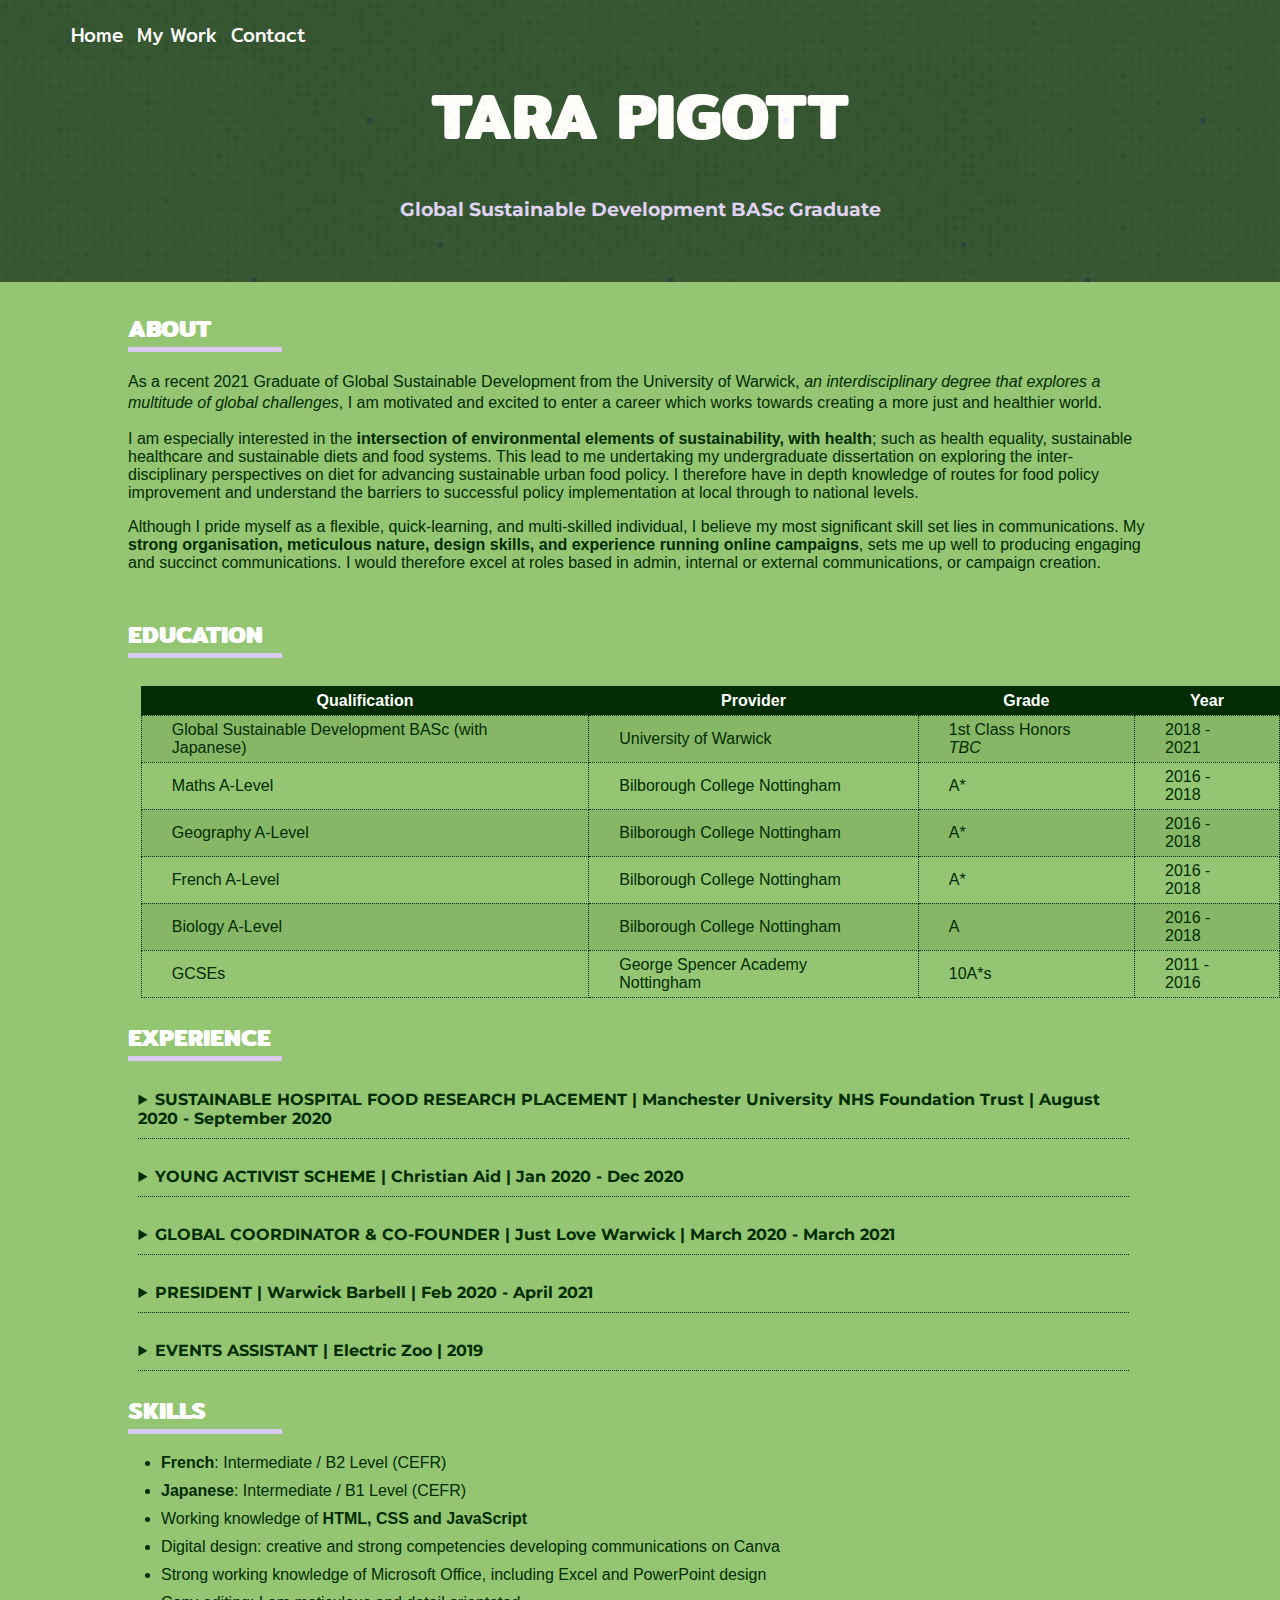
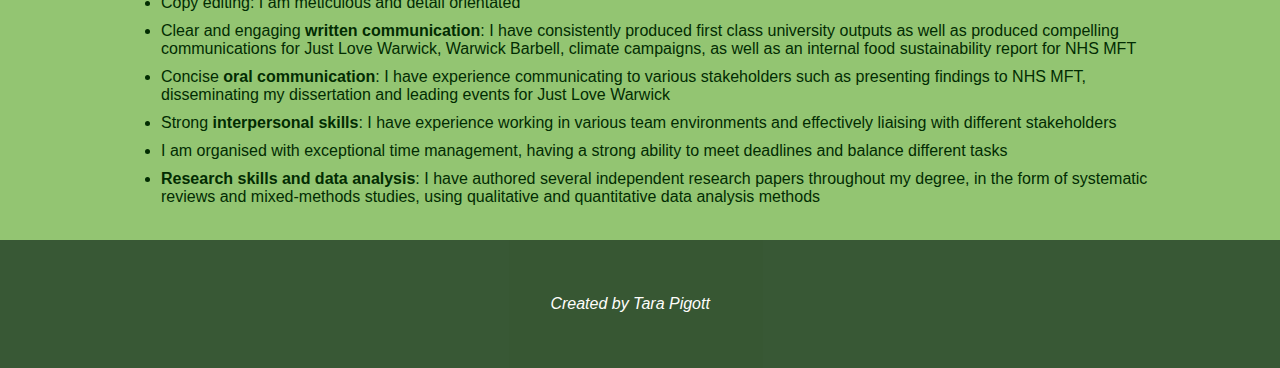
==== index.html @ 2b6a5b51 "updated skills" ====
<html>

<head>
    <title>Tara Pigott</title>
    <link rel="stylesheet" href="CV.css">
    <script src="CV.js"></script>
    <link rel="preconnect" href="https://fonts.googleapis.com">
<link rel="preconnect" href="https://fonts.gstatic.com" crossorigin>
<link href="https://fonts.googleapis.com/css2?family=Mitr:wght@300&display=swap" rel="stylesheet">
<link rel="preconnect" href="https://fonts.googleapis.com">
<link rel="preconnect" href="https://fonts.gstatic.com" crossorigin>
<link href="https://fonts.googleapis.com/css2?family=Montserrat&display=swap" rel="stylesheet">
</head>
<ul class="navbar">
    <li class="navbaroption"><a href="index.html">Home</a></li>
    <li class="navbaroption"><a href="CV page 2.html">My Work</a></li>
    <li class="navbaroption"><a href="CV page 3.html">Contact</a></li>
</ul>
<body>
        <div class="container">
    <div class="centered">
        <h1>TARA PIGOTT</h1>
        <h3>Global Sustainable Development BASc Graduate</h3>
    </div></div>
    <div class="container2">
    <h2>ABOUT</h2>
    <p style="line-height: 1.3;" >As a recent 2021 Graduate of Global Sustainable Development from the University of Warwick, <i>an interdisciplinary degree that explores a multitude of global challenges</i>, I am motivated and excited to enter a career which works towards creating a more just and healthier world.  
        <p>I am especially interested in the <b>intersection of environmental elements of sustainability, with health</b>; such as health equality, sustainable healthcare and sustainable diets and food systems. This lead to me undertaking my undergraduate dissertation on exploring the inter-disciplinary perspectives on diet for advancing sustainable urban food policy. I therefore have in depth knowledge of routes for food policy improvement and understand the barriers to successful policy implementation at local through to national levels. 
        </p><p>Although I pride myself as a flexible, quick-learning, and multi-skilled individual, I believe my most significant skill set lies in communications. My <b>strong organisation, meticulous nature, design skills, and experience running online campaigns</b>, sets me up well to producing engaging and succinct communications. I would therefore excel at roles based in admin, internal or external communications, or campaign creation.
        </p>
        <div class="container2"><h2>EDUCATION</h2></div>
    <table>
        <tr>
                <th>Qualification</th>
                <th>Provider</th>
                <th>Grade</th>
                <th>Year</th>
        </tr>
        <tr>
            <td>Global Sustainable Development BASc (with Japanese)</td>
            <td>University of Warwick</td>
            <td>1st Class Honors <i>TBC</i></td>
            <td>2018 - 2021</td>

        </tr>
        <tr>
            <td>Maths A-Level</td>
            <td>Bilborough College Nottingham</td>
            <td>A*</td>
            <td>2016 - 2018</td>
        </tr>
        <tr>
            <td>Geography A-Level</td>
            <td>Bilborough College Nottingham</td>
            <td>A*</td>
            <td>2016 - 2018</td>
        </tr>
        <tr>
            <td>French A-Level</td>
            <td>Bilborough College Nottingham</td>
            <td>A*</td>
            <td>2016 - 2018</td>
        </tr>
        <tr>
            <td>Biology A-Level</td>
            <td>Bilborough College Nottingham</td>
            <td>A</td>
            <td>2016 - 2018</td>
        </tr>
        <tr>
            <td>GCSEs</td>
            <td>George Spencer Academy Nottingham</td>
            <td>10A*s</td>
            <td>2011 - 2016</td>
        </tr>
    </table>
   <h2>EXPERIENCE</h2>
    <section class="dropdownarea">
        <details class="dropdownlist"close>
            <summary class="dropdowntitle"> SUSTAINABLE HOSPITAL FOOD RESEARCH PLACEMENT | Manchester University NHS Foundation
                Trust | August 2020 - September 2020</summary>
            <ul>
                <li>This placement involved undertaking research on how the Trust can improve the sustainability of their food
                    provision and reduce food wastage</li>
                <li> I created a report with key recommendations for improvement of the Trust's
                    practices; summarising current knowledge, current and best practice in the area, and fed this back to the sustainability team
                </li>
                <li>I learned of environmental legislation at national, local and NHS levels</li>
                <li>I introduced the Trust to <i>food sovereignty</i> and how they could implement this in a hospital setting</li>
            </ul>
        </details>
        &nbsp;
    </section>
    <section class="dropdownarea">
        <details class="dropdownlist"close>
            <summary class="dropdowntitle"> YOUNG ACTIVIST SCHEME | Christian Aid | Jan 2020 - Dec 2020</summary>
            <ul>
                <li>As part of a year long development programme with seminars and training, this scheme developed my campaigning skills</li>
                <li>I worked alongside other activists to run a successful climate campaign
                    demanding the UK Government to end funding fossil fuel extraction overseas</li></li>
                <li>As part of this campaign, I led on formulating an online petition concisely communicating and summarising to
                    the public why they should support our campaign</li>
                    <li>I also was responsible for sending e-mails to our signatories on the progress of the campaign and what they could do to support us further</li>
                    <li> This campaign involved working to a tight and changing schedule in a fast-pace environment twinned to internal government talks</li>
                <li>I experienced working in both smaller and larger teams, undertaking different methods of team-work, such as consensus decision-making
                </li>
            </ul>
        </details>
    </section>
&nbsp;
    <section class="dropdownarea">
        <details class="dropdownlist"close>
            <summary class="dropdowntitle"> GLOBAL COORDINATOR & CO-FOUNDER | Just Love Warwick | March 2020 - March 2021
            </summary>
            <ul>
                <li>Noticing the need for a group on campus with an intersection between justice issues and faith, I launched Just Love Warwick</li>
                <li>
                    Through the role as Global Coordinator, I organised events to awaken students to global justice issues centred
                    around climate change
                </li>
                <li>
                    I liaised with external speakers coming to speak at these events
                </li>
                <li>
                    I performed many admin roles such as minute taking and agenda creation for our internal meetings
                </li>
                <li>
                    I led on publicity for the second half of the year, creating Facebook events, event banners and Instagram posts, including a social media campaign
                </li>
            </ul>
        </details>
    </section>
    &nbsp;
    <section class="dropdownarea">
        <details class="dropdownlist" close>
            <summary class="dropdowntitle">PRESIDENT | Warwick Barbell | Feb 2020 - April 2021</summary>
            <ul>
                <li>
                    I led a team of 9 executive members; coordinating and following up with their
                    individual projects
                </li>
                <li>
                    I communicated regularly and clearly with executive members, club
                    members and staff at Warwick Sport
                </li>
                <li>I facilitated the club gaining a 18% increase in 1st term members from 2019/2020 to 2020/2021 and a 50% increase in female members</li>
                <li>
                    I organised and facilitated events and projects within the executive team
                </li>
                <li>I worked on publicity, creating Instagram posts, Facebook events and event banners</li>
            </ul>
        </details>
    </section>
    &nbsp;
    <section class="dropdownarea">
        <details class="dropdownlist" close>
            <summary class="dropdowntitle">EVENTS ASSISTANT | Electric Zoo | 2019</summary>
            <ul>
                <li>
                    I worked at transport and energy events communicating to people and businesses why they should switch to electric fleets
                </li>
                <li>
                    I delivered quick pitches to potential customers about Electric Zoo and the benefits
                    of switching to electric vehicles
                </li>
            
            </ul>
        </details>
    </section>
    <h2>SKILLS</h2>
    <ul class="centeredlist">
        <li><b>French</b>: Intermediate / B2 Level (CEFR) </li>
        <li><b>Japanese</b>: Intermediate / B1 Level (CEFR)</li>
        <li>Working knowledge of <b>HTML, CSS and JavaScript</b></li>
        <li>Digital design: creative and strong competencies developing communications on Canva </li>
        <li>Strong working knowledge of Microsoft Office, including Excel and PowerPoint design</li>
        <li>Copy editing: I am meticulous and detail orientated</li>
        <li>Clear and engaging <b>written communication</b>: I have consistently produced first class university outputs as well as produced compelling communications for Just Love Warwick, Warwick
            Barbell, climate campaigns, as well as an internal food sustainability report for NHS MFT
        </li>
        <li>Concise <b>oral communication</b>: I have
            experience communicating to
            various stakeholders such as
            presenting findings to NHS MFT,
            disseminating my dissertation and
            leading events for Just Love
            Warwick</li>
        <li>Strong <b>interpersonal skills</b>: I have experience working in various
            team environments and
            effectively liaising with different
            stakeholders</li>
        <li>I am organised with exceptional time
            management, having a strong ability to
            meet deadlines and balance
            different tasks
        </li>
        <li><b>Research skills and data analysis</b>: I have authored
            several independent research
            papers throughout my degree, in
            the form of systematic reviews
            and mixed-methods studies,
            using qualitative and quantitative
            data analysis methods
        </li>
    </ul>
</div>
    <div class="footer">
        <p><i>Created by Tara Pigott</i></p>
    </div>
</body>

</html>
---- CV.css ----
body {
background-color: #fffbef;
background-image: url("data:image/svg+xml,%3Csvg xmlns='http://www.w3.org/2000/svg' viewBox='0 0 2000 1500'%3E%3Cdefs%3E%3Crect stroke='%23fffbef' stroke-width='0.41' width='1' height='1' id='s'/%3E%3Cpattern id='a' width='3' height='3' patternUnits='userSpaceOnUse' patternTransform='scale(13.85) translate(-927.8 -695.85)'%3E%3Cuse fill='%23faf6ea' href='%23s' y='2'/%3E%3Cuse fill='%23faf6ea' href='%23s' x='1' y='2'/%3E%3Cuse fill='%23f5f1e5' href='%23s' x='2' y='2'/%3E%3Cuse fill='%23f5f1e5' href='%23s'/%3E%3Cuse fill='%23f0ece1' href='%23s' x='2'/%3E%3Cuse fill='%23f0ece1' href='%23s' x='1' y='1'/%3E%3C/pattern%3E%3Cpattern id='b' width='7' height='11' patternUnits='userSpaceOnUse' patternTransform='scale(13.85) translate(-927.8 -695.85)'%3E%3Cg fill='%23ebe7dc'%3E%3Cuse href='%23s'/%3E%3Cuse href='%23s' y='5' /%3E%3Cuse href='%23s' x='1' y='10'/%3E%3Cuse href='%23s' x='2' y='1'/%3E%3Cuse href='%23s' x='2' y='4'/%3E%3Cuse href='%23s' x='3' y='8'/%3E%3Cuse href='%23s' x='4' y='3'/%3E%3Cuse href='%23s' x='4' y='7'/%3E%3Cuse href='%23s' x='5' y='2'/%3E%3Cuse href='%23s' x='5' y='6'/%3E%3Cuse href='%23s' x='6' y='9'/%3E%3C/g%3E%3C/pattern%3E%3Cpattern id='h' width='5' height='13' patternUnits='userSpaceOnUse' patternTransform='scale(13.85) translate(-927.8 -695.85)'%3E%3Cg fill='%23ebe7dc'%3E%3Cuse href='%23s' y='5'/%3E%3Cuse href='%23s' y='8'/%3E%3Cuse href='%23s' x='1' y='1'/%3E%3Cuse href='%23s' x='1' y='9'/%3E%3Cuse href='%23s' x='1' y='12'/%3E%3Cuse href='%23s' x='2'/%3E%3Cuse href='%23s' x='2' y='4'/%3E%3Cuse href='%23s' x='3' y='2'/%3E%3Cuse href='%23s' x='3' y='6'/%3E%3Cuse href='%23s' x='3' y='11'/%3E%3Cuse href='%23s' x='4' y='3'/%3E%3Cuse href='%23s' x='4' y='7'/%3E%3Cuse href='%23s' x='4' y='10'/%3E%3C/g%3E%3C/pattern%3E%3Cpattern id='c' width='17' height='13' patternUnits='userSpaceOnUse' patternTransform='scale(13.85) translate(-927.8 -695.85)'%3E%3Cg fill='%23e5e2d7'%3E%3Cuse href='%23s' y='11'/%3E%3Cuse href='%23s' x='2' y='9'/%3E%3Cuse href='%23s' x='5' y='12'/%3E%3Cuse href='%23s' x='9' y='4'/%3E%3Cuse href='%23s' x='12' y='1'/%3E%3Cuse href='%23s' x='16' y='6'/%3E%3C/g%3E%3C/pattern%3E%3Cpattern id='d' width='19' height='17' patternUnits='userSpaceOnUse' patternTransform='scale(13.85) translate(-927.8 -695.85)'%3E%3Cg fill='%23fffbef'%3E%3Cuse href='%23s' y='9'/%3E%3Cuse href='%23s' x='16' y='5'/%3E%3Cuse href='%23s' x='14' y='2'/%3E%3Cuse href='%23s' x='11' y='11'/%3E%3Cuse href='%23s' x='6' y='14'/%3E%3C/g%3E%3Cg fill='%23e0ddd2'%3E%3Cuse href='%23s' x='3' y='13'/%3E%3Cuse href='%23s' x='9' y='7'/%3E%3Cuse href='%23s' x='13' y='10'/%3E%3Cuse href='%23s' x='15' y='4'/%3E%3Cuse href='%23s' x='18' y='1'/%3E%3C/g%3E%3C/pattern%3E%3Cpattern id='e' width='47' height='53' patternUnits='userSpaceOnUse' patternTransform='scale(13.85) translate(-927.8 -695.85)'%3E%3Cg fill='%23b2afff'%3E%3Cuse href='%23s' x='2' y='5'/%3E%3Cuse href='%23s' x='16' y='38'/%3E%3Cuse href='%23s' x='46' y='42'/%3E%3Cuse href='%23s' x='29' y='20'/%3E%3C/g%3E%3C/pattern%3E%3Cpattern id='f' width='59' height='71' patternUnits='userSpaceOnUse' patternTransform='scale(13.85) translate(-927.8 -695.85)'%3E%3Cg fill='%23b2afff'%3E%3Cuse href='%23s' x='33' y='13'/%3E%3Cuse href='%23s' x='27' y='54'/%3E%3Cuse href='%23s' x='55' y='55'/%3E%3C/g%3E%3C/pattern%3E%3Cpattern id='g' width='139' height='97' patternUnits='userSpaceOnUse' patternTransform='scale(13.85) translate(-927.8 -695.85)'%3E%3Cg fill='%23b2afff'%3E%3Cuse href='%23s' x='11' y='8'/%3E%3Cuse href='%23s' x='51' y='13'/%3E%3Cuse href='%23s' x='17' y='73'/%3E%3Cuse href='%23s' x='99' y='57'/%3E%3C/g%3E%3C/pattern%3E%3C/defs%3E%3Crect fill='url(%23a)' width='100%25' height='100%25'/%3E%3Crect fill='url(%23b)' width='100%25' height='100%25'/%3E%3Crect fill='url(%23h)' width='100%25' height='100%25'/%3E%3Crect fill='url(%23c)' width='100%25' height='100%25'/%3E%3Crect fill='url(%23d)' width='100%25' height='100%25'/%3E%3Crect fill='url(%23e)' width='100%25' height='100%25'/%3E%3Crect fill='url(%23f)' width='100%25' height='100%25'/%3E%3Crect fill='url(%23g)' width='100%25' height='100%25'/%3E%3C/svg%3E");
background-attachment: fixed;
background-size: cover;}
.container {
    background-color: rgb(2, 44, 2);
    opacity: 0.79;
    padding-top: 0.3em;
    padding-bottom: 0.3em;
}
.container2 {
    background-color:#93C572;
    padding-top:0.2cm;
    padding-bottom: 0.2cm;
}
h1 {
font-family: 'Mitr', sans-serif;
font-size: 4em;
color: white;
margin-top: 0;
margin-bottom: 0.5em;
}
h2 {
    font-family:'Mitr', sans-serif;
    margin-left: 10%;
    margin-right: 78%;
    color: white;
    border-bottom: 5px solid rgb(217, 201, 243);
    
    
}
h3 {
    font-family: 'Montserrat', sans-serif;
    color: rgb(217, 201, 243);
    margin-bottom: 3em;
}
p {
    font-family: Arial, Helvetica, sans-serif;
    margin-left: 10%;
    margin-right: 10%;
    color: rgb(2, 44, 2);

}
table {
    margin-left: 11%;
    font-family: Arial, Helvetica, sans-serif;
}
table, th, td {
    border: 1px solid rgb(2, 44, 2);
    border-collapse: collapse;
    padding-top: 5px;
    padding-bottom: 5px;
   padding-left: 30px;
   padding-right:30px;
    border-style: dotted;
    color: rgb(2, 44, 2);
    
}
th {
    color:white;
    background-color: rgb(2, 44, 2);

}
td{ 
    background-color: #93c572be;
}
tr:nth-child(even){
background-color:#4f7c31be;
}
ul {
    font-family: Arial, Helvetica, sans-serif;
    padding-left: 70px;
    margin-right: 10%;
    color: rgb(2, 44, 2);
}
li {
    padding-bottom: 10px;
}
.dropdownarea {
margin-left: 9%;
}
.dropdowntitle {
    margin-left: 2%;
    margin-right: 13%;
    font-family: Arial, Helvetica, sans-serif;
    font-weight: bolder;
    padding-bottom: 10px;
    padding-top: 10px;
   font-family:'Montserrat', sans-serif;
   border-bottom: 1px solid rgb(2, 44, 2);
   border-bottom-style: dotted;
   background-color: #93c572be;
   color: rgb(2, 44, 2);
}


.centered {
    text-align: center;
}
.centeredlist {
    margin-left: 10%;
    margin-right: 10%;
    padding-inline-start: 33px;
}
.navbar {
    background-color:rgb(2, 44, 2);
    font-family: 'Mitr', sans-serif;
    font-size: 1.2em;
    color:white;
    list-style-type: none;
    padding-top: 20px;
    padding-bottom: 40px;
    margin: 0;
    opacity: 0.79;
    padding-left: 5%;

}
.navbaroption {
    float:left;
}

li a {
    color: white;
    float:left;
    padding-left: 7px;
    padding-right: 7px;
    text-decoration: none;
}

li a:hover {
    color:rgb(217, 201, 243);
    font-weight: bolder;
}

body {
    margin:0;
}
.footer {
    background-color:rgb(2, 44, 2);
    position: relative;
    height: 8em;
    opacity:0.79;
    color: rgb(217, 201, 243);
}

.footer p {
    margin:0;
    position:absolute;
    top: 50%;  
    left: 43%;         
   transform: translate(0, -50%);
   color: white;
}

tr:hover {
background-color: rgb(217, 201, 243);

}
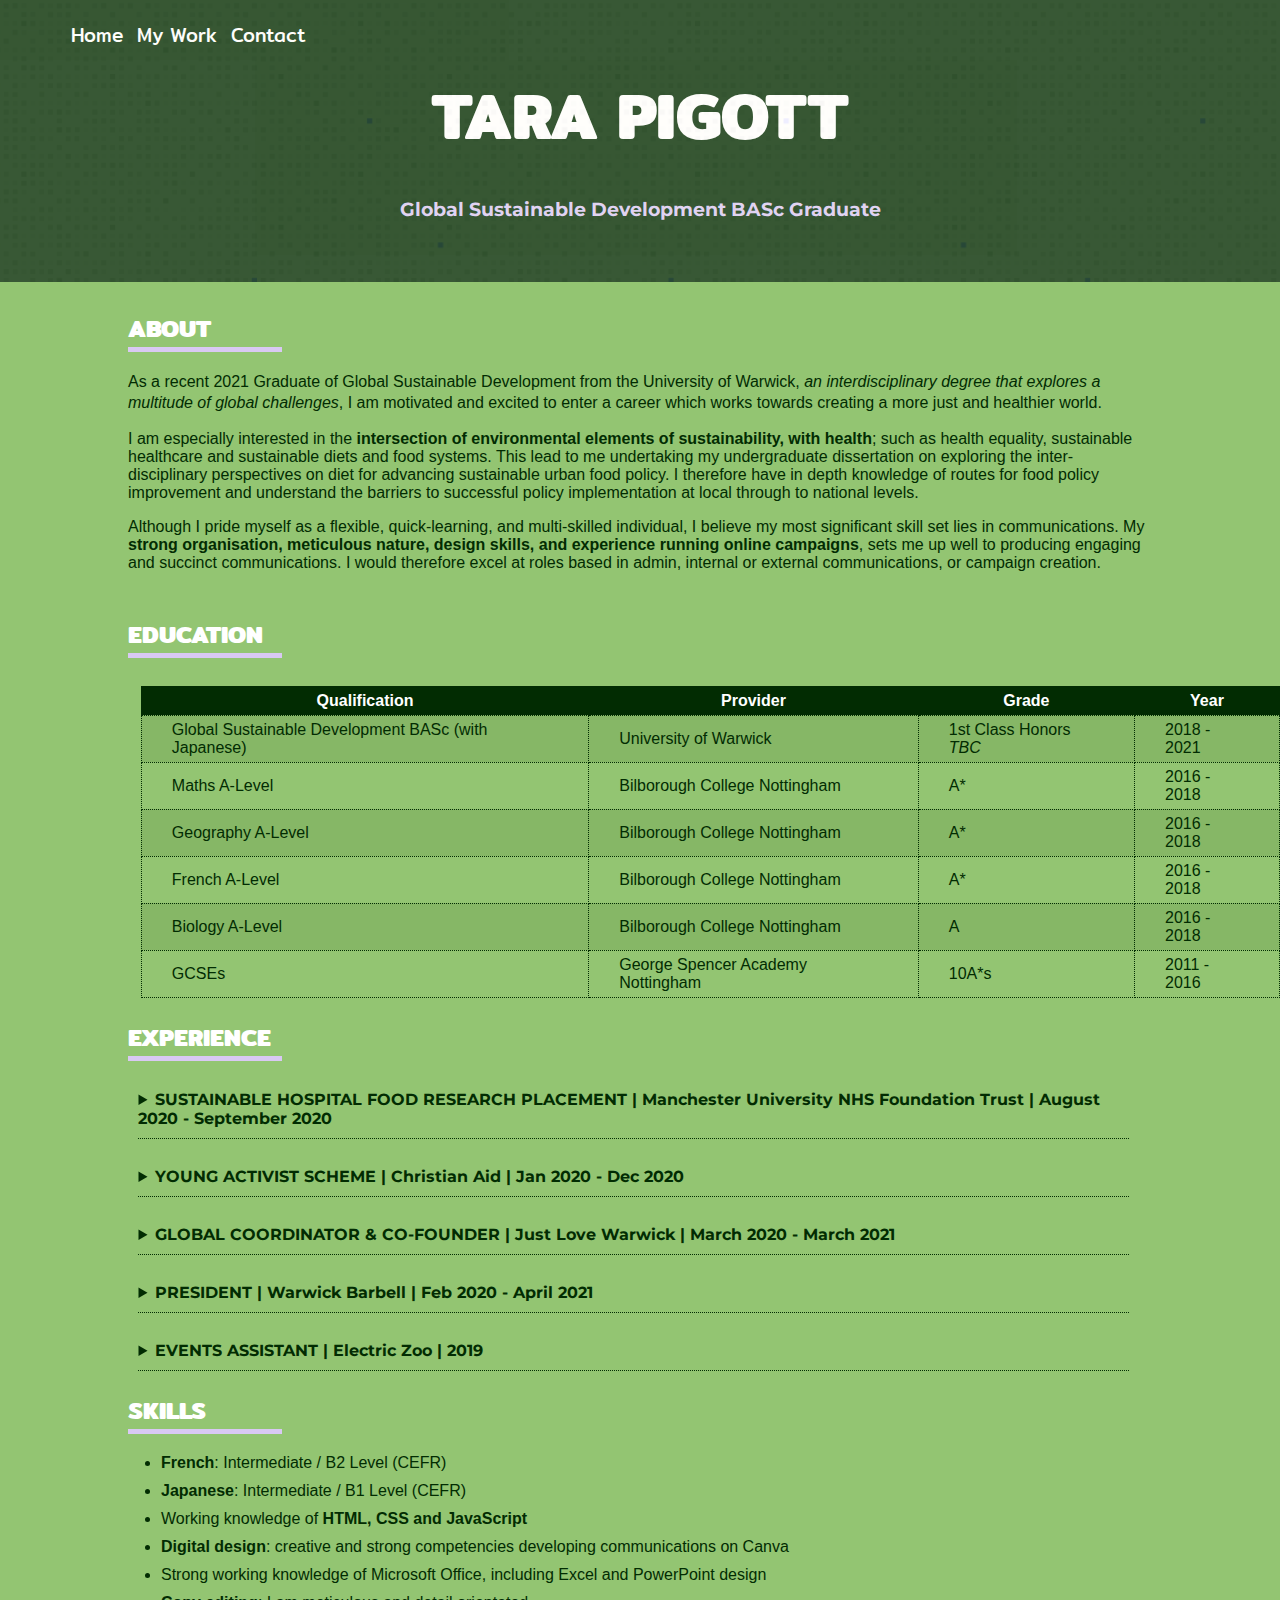
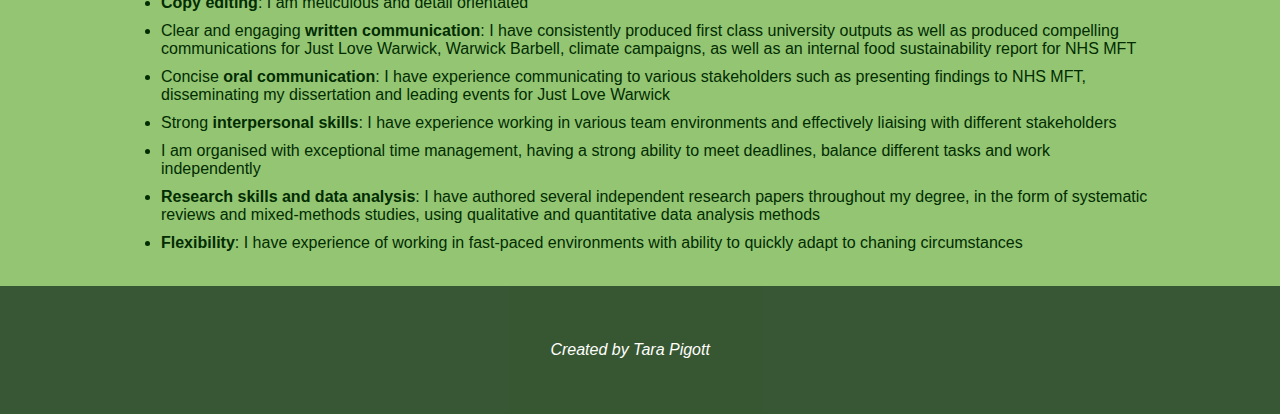
==== commit c42f73d6: "changes to skill section" ====
--- a/index.html
+++ b/index.html
@@ -172,9 +172,9 @@
         <li><b>French</b>: Intermediate / B2 Level (CEFR) </li>
         <li><b>Japanese</b>: Intermediate / B1 Level (CEFR)</li>
         <li>Working knowledge of <b>HTML, CSS and JavaScript</b></li>
-        <li>Digital design: creative and strong competencies developing communications on Canva </li>
+        <li><b>Digital design</b>: creative and strong competencies developing communications on Canva </li>
         <li>Strong working knowledge of Microsoft Office, including Excel and PowerPoint design</li>
-        <li>Copy editing: I am meticulous and detail orientated</li>
+        <li><b>Copy editing</b>: I am meticulous and detail orientated</li>
         <li>Clear and engaging <b>written communication</b>: I have consistently produced first class university outputs as well as produced compelling communications for Just Love Warwick, Warwick
             Barbell, climate campaigns, as well as an internal food sustainability report for NHS MFT
         </li>
@@ -191,8 +191,8 @@
             stakeholders</li>
         <li>I am organised with exceptional time
             management, having a strong ability to
-            meet deadlines and balance
-            different tasks
+            meet deadlines, balance
+            different tasks and work independently
         </li>
         <li><b>Research skills and data analysis</b>: I have authored
             several independent research
@@ -202,6 +202,7 @@
             using qualitative and quantitative
             data analysis methods
         </li>
+        <li><b>Flexibility</b>: I have experience of working in fast-paced environments with ability to quickly adapt to chaning circumstances</li>
     </ul>
 </div>
     <div class="footer">
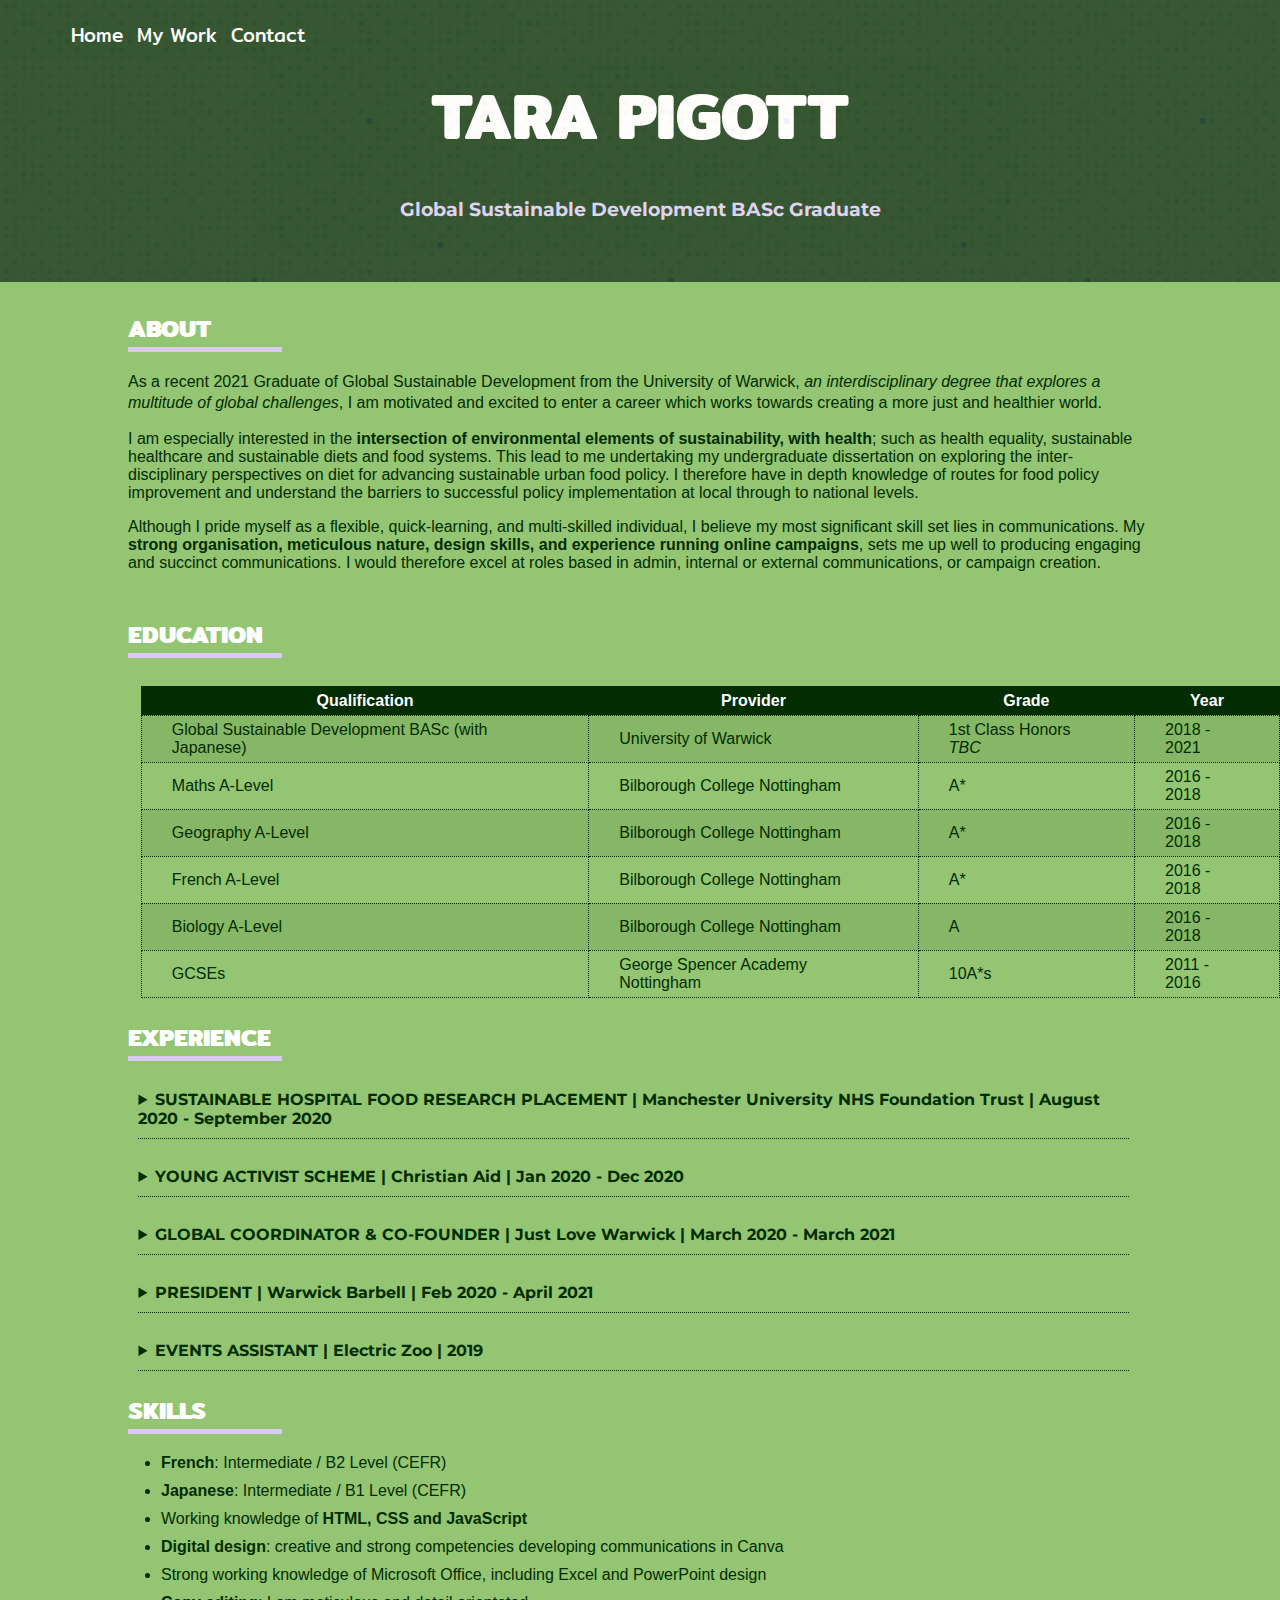
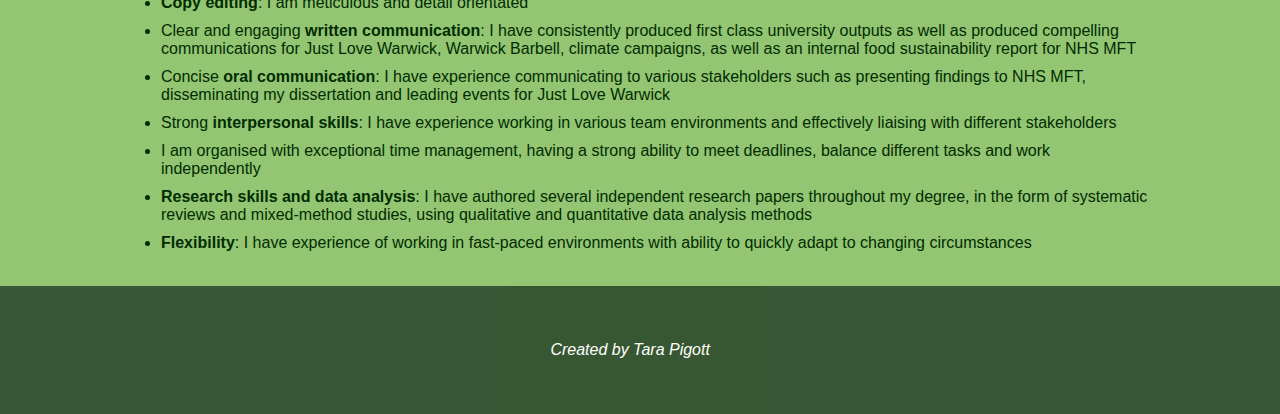
==== commit 9f8a1d54: "skills section changes" ====
--- a/index.html
+++ b/index.html
@@ -172,7 +172,7 @@
         <li><b>French</b>: Intermediate / B2 Level (CEFR) </li>
         <li><b>Japanese</b>: Intermediate / B1 Level (CEFR)</li>
         <li>Working knowledge of <b>HTML, CSS and JavaScript</b></li>
-        <li><b>Digital design</b>: creative and strong competencies developing communications on Canva </li>
+        <li><b>Digital design</b>: creative and strong competencies developing communications in Canva </li>
         <li>Strong working knowledge of Microsoft Office, including Excel and PowerPoint design</li>
         <li><b>Copy editing</b>: I am meticulous and detail orientated</li>
         <li>Clear and engaging <b>written communication</b>: I have consistently produced first class university outputs as well as produced compelling communications for Just Love Warwick, Warwick
@@ -198,11 +198,11 @@
             several independent research
             papers throughout my degree, in
             the form of systematic reviews
-            and mixed-methods studies,
+            and mixed-method studies,
             using qualitative and quantitative
             data analysis methods
         </li>
-        <li><b>Flexibility</b>: I have experience of working in fast-paced environments with ability to quickly adapt to chaning circumstances</li>
+        <li><b>Flexibility</b>: I have experience of working in fast-paced environments with ability to quickly adapt to changing circumstances</li>
     </ul>
 </div>
     <div class="footer">
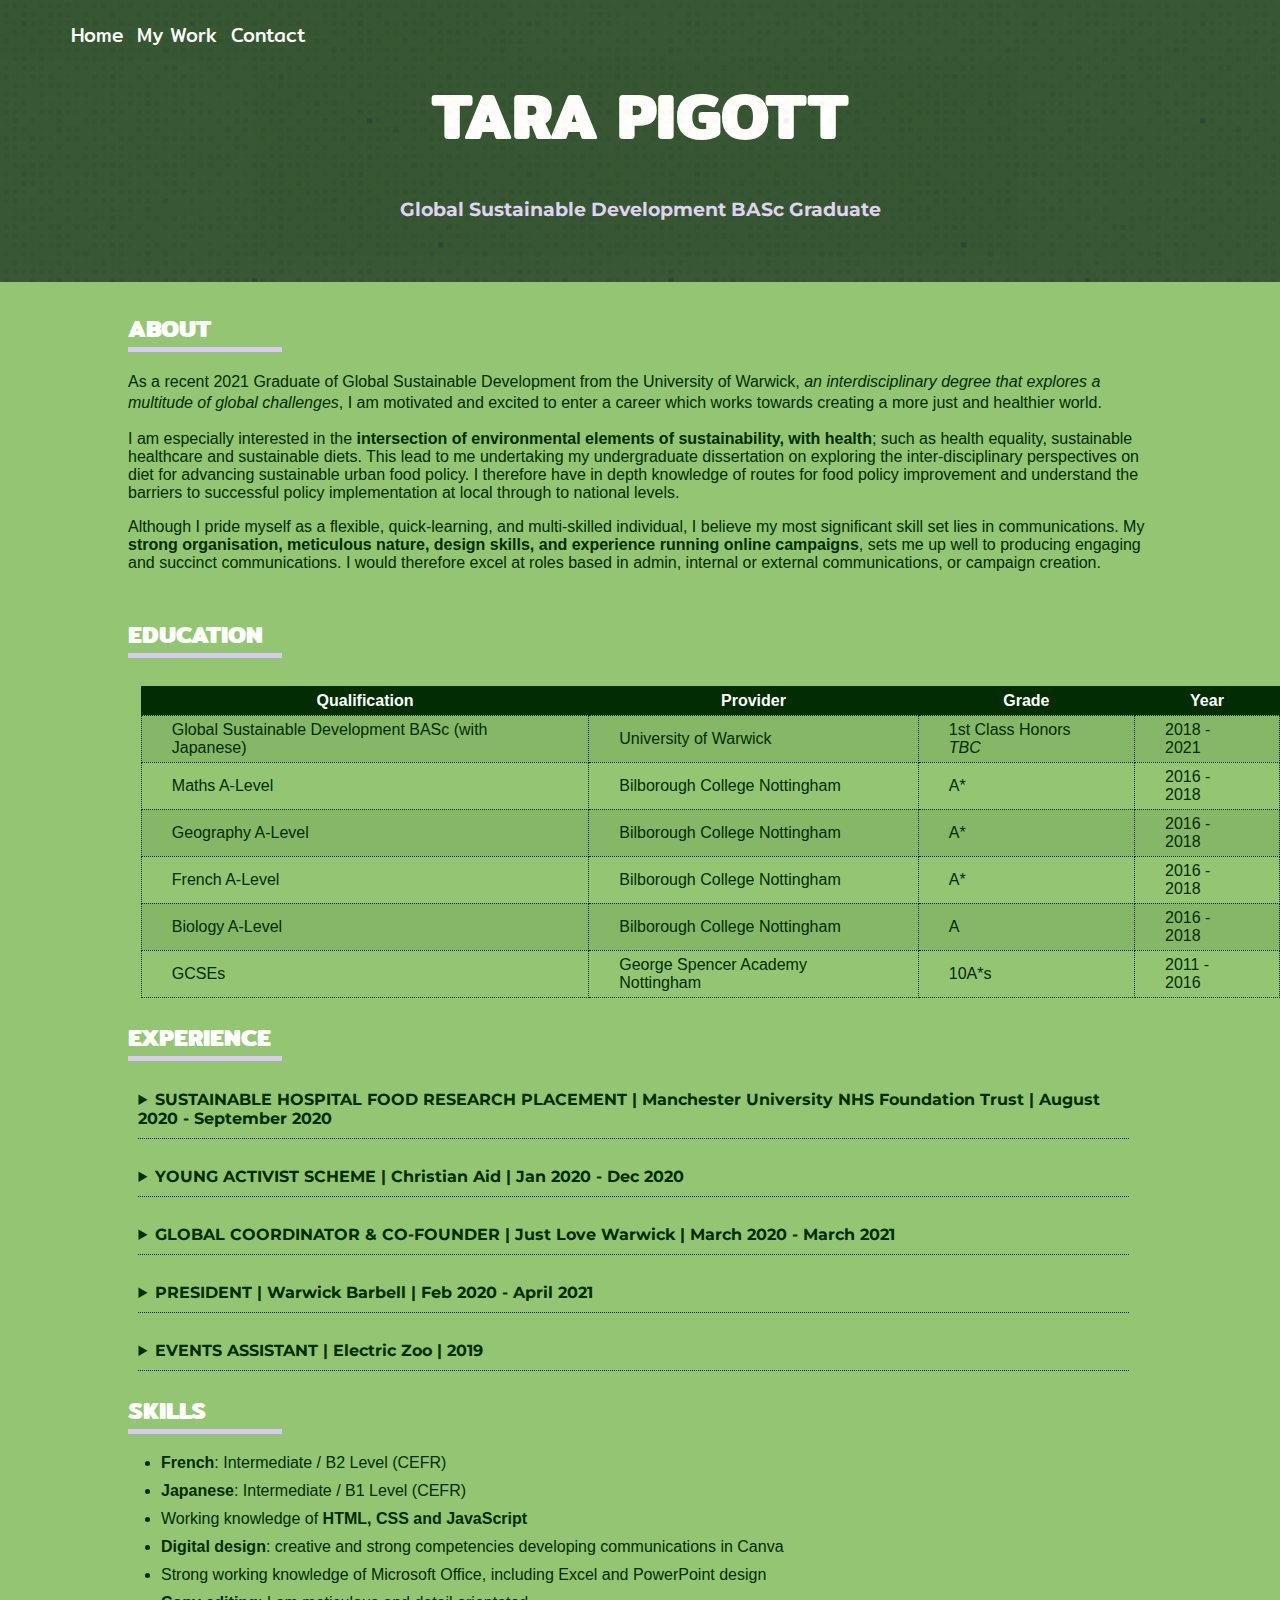
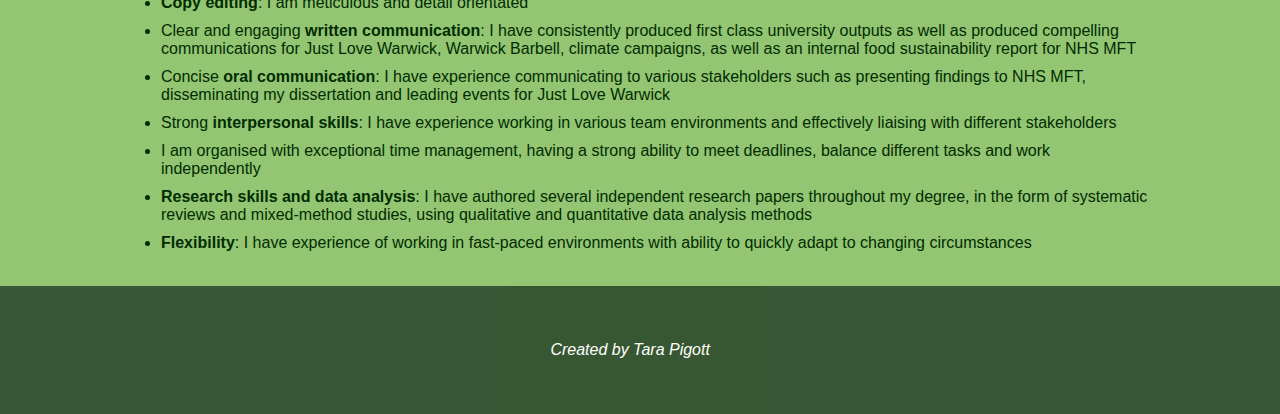
==== commit 28af093a: "change to about section" ====
--- a/index.html
+++ b/index.html
@@ -25,7 +25,7 @@
     <div class="container2">
     <h2>ABOUT</h2>
     <p style="line-height: 1.3;" >As a recent 2021 Graduate of Global Sustainable Development from the University of Warwick, <i>an interdisciplinary degree that explores a multitude of global challenges</i>, I am motivated and excited to enter a career which works towards creating a more just and healthier world.  
-        <p>I am especially interested in the <b>intersection of environmental elements of sustainability, with health</b>; such as health equality, sustainable healthcare and sustainable diets and food systems. This lead to me undertaking my undergraduate dissertation on exploring the inter-disciplinary perspectives on diet for advancing sustainable urban food policy. I therefore have in depth knowledge of routes for food policy improvement and understand the barriers to successful policy implementation at local through to national levels. 
+        <p>I am especially interested in the <b>intersection of environmental elements of sustainability, with health</b>; such as health equality, sustainable healthcare and sustainable diets. This lead to me undertaking my undergraduate dissertation on exploring the inter-disciplinary perspectives on diet for advancing sustainable urban food policy. I therefore have in depth knowledge of routes for food policy improvement and understand the barriers to successful policy implementation at local through to national levels. 
         </p><p>Although I pride myself as a flexible, quick-learning, and multi-skilled individual, I believe my most significant skill set lies in communications. My <b>strong organisation, meticulous nature, design skills, and experience running online campaigns</b>, sets me up well to producing engaging and succinct communications. I would therefore excel at roles based in admin, internal or external communications, or campaign creation.
         </p>
         <div class="container2"><h2>EDUCATION</h2></div>
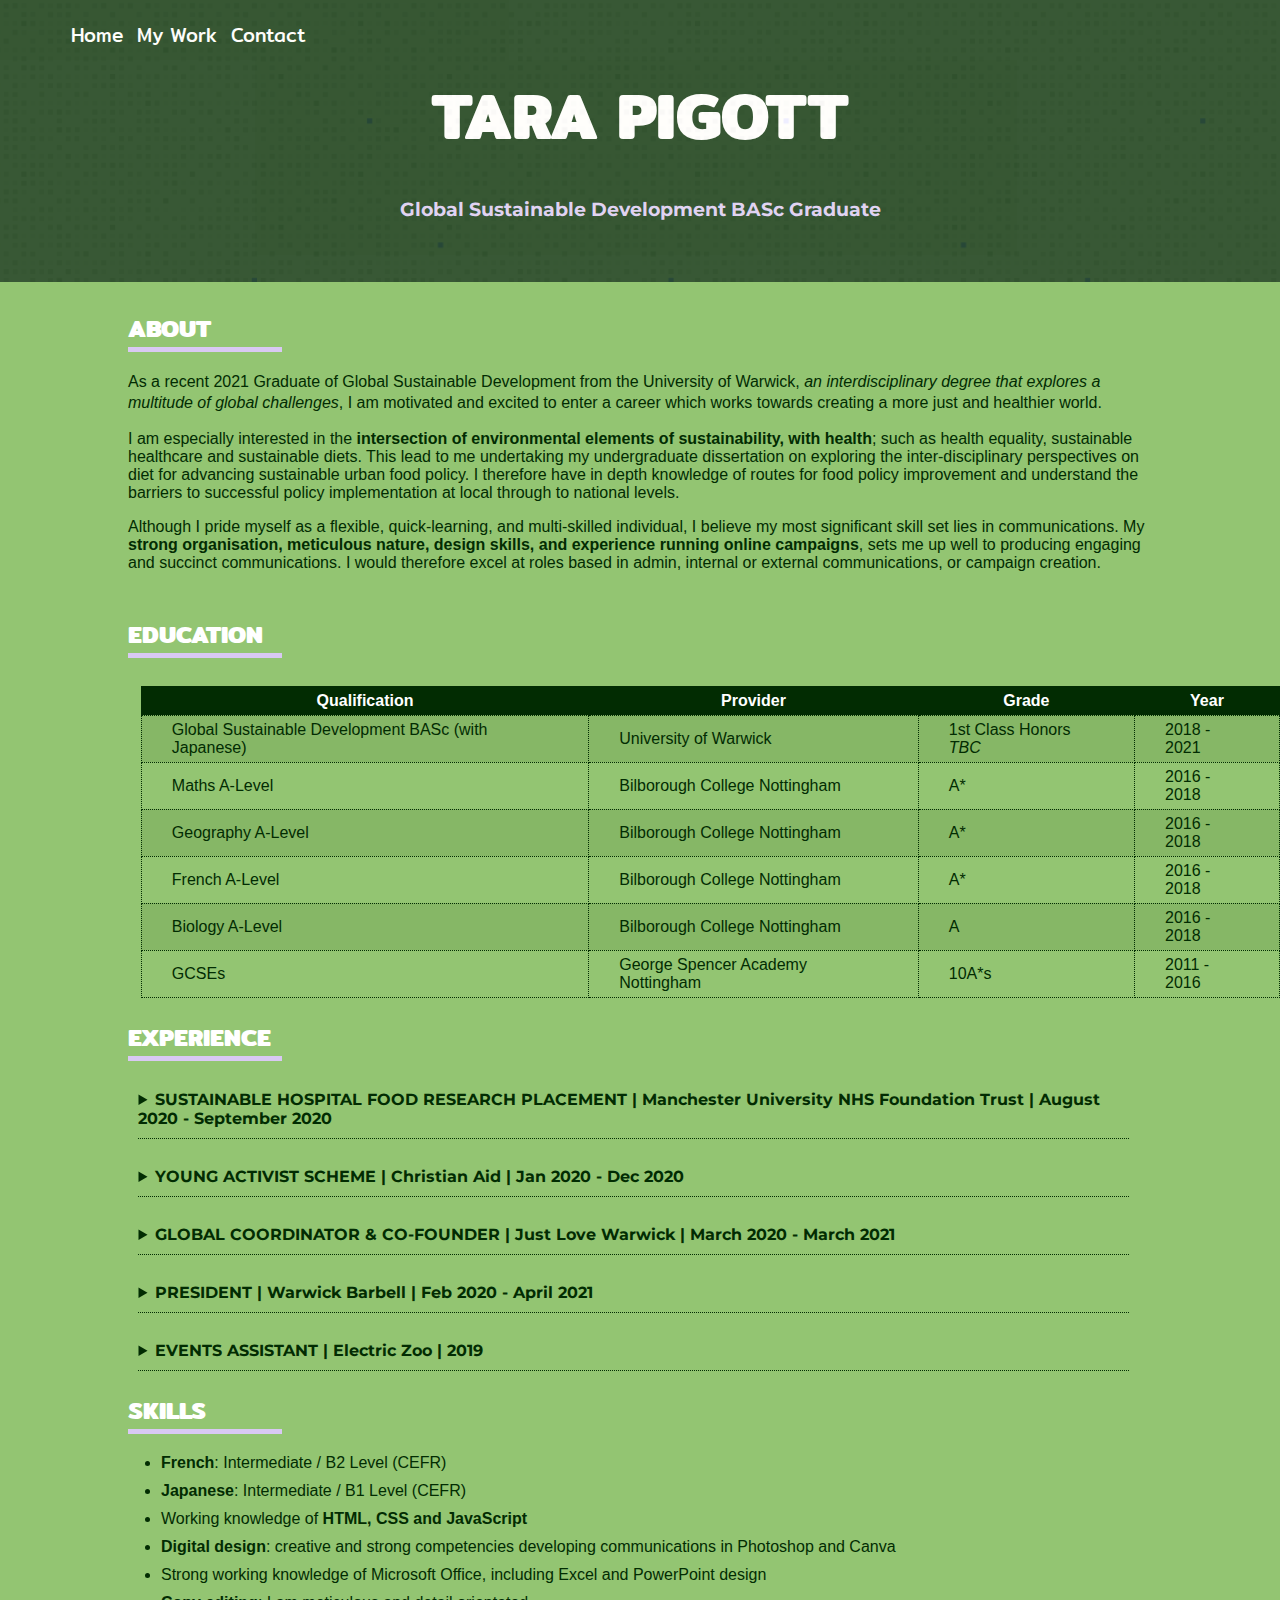
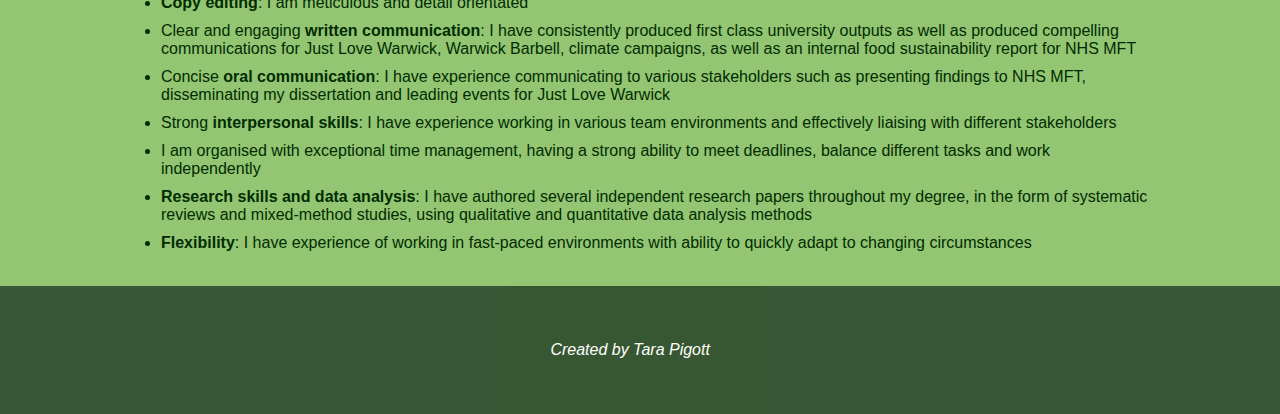
==== commit ebfc2a0f: "changed skills" ====
--- a/index.html
+++ b/index.html
@@ -3,6 +3,7 @@
 <head>
     <title>Tara Pigott</title>
     <link rel="stylesheet" href="CV.css">
+    <link rel="shortcut icon" type="image/jpg" href="TP.png"/>
     <script src="CV.js"></script>
     <link rel="preconnect" href="https://fonts.googleapis.com">
 <link rel="preconnect" href="https://fonts.gstatic.com" crossorigin>
@@ -172,7 +173,7 @@
         <li><b>French</b>: Intermediate / B2 Level (CEFR) </li>
         <li><b>Japanese</b>: Intermediate / B1 Level (CEFR)</li>
         <li>Working knowledge of <b>HTML, CSS and JavaScript</b></li>
-        <li><b>Digital design</b>: creative and strong competencies developing communications in Canva </li>
+        <li><b>Digital design</b>: creative and strong competencies developing communications in Photoshop and Canva </li>
         <li>Strong working knowledge of Microsoft Office, including Excel and PowerPoint design</li>
         <li><b>Copy editing</b>: I am meticulous and detail orientated</li>
         <li>Clear and engaging <b>written communication</b>: I have consistently produced first class university outputs as well as produced compelling communications for Just Love Warwick, Warwick
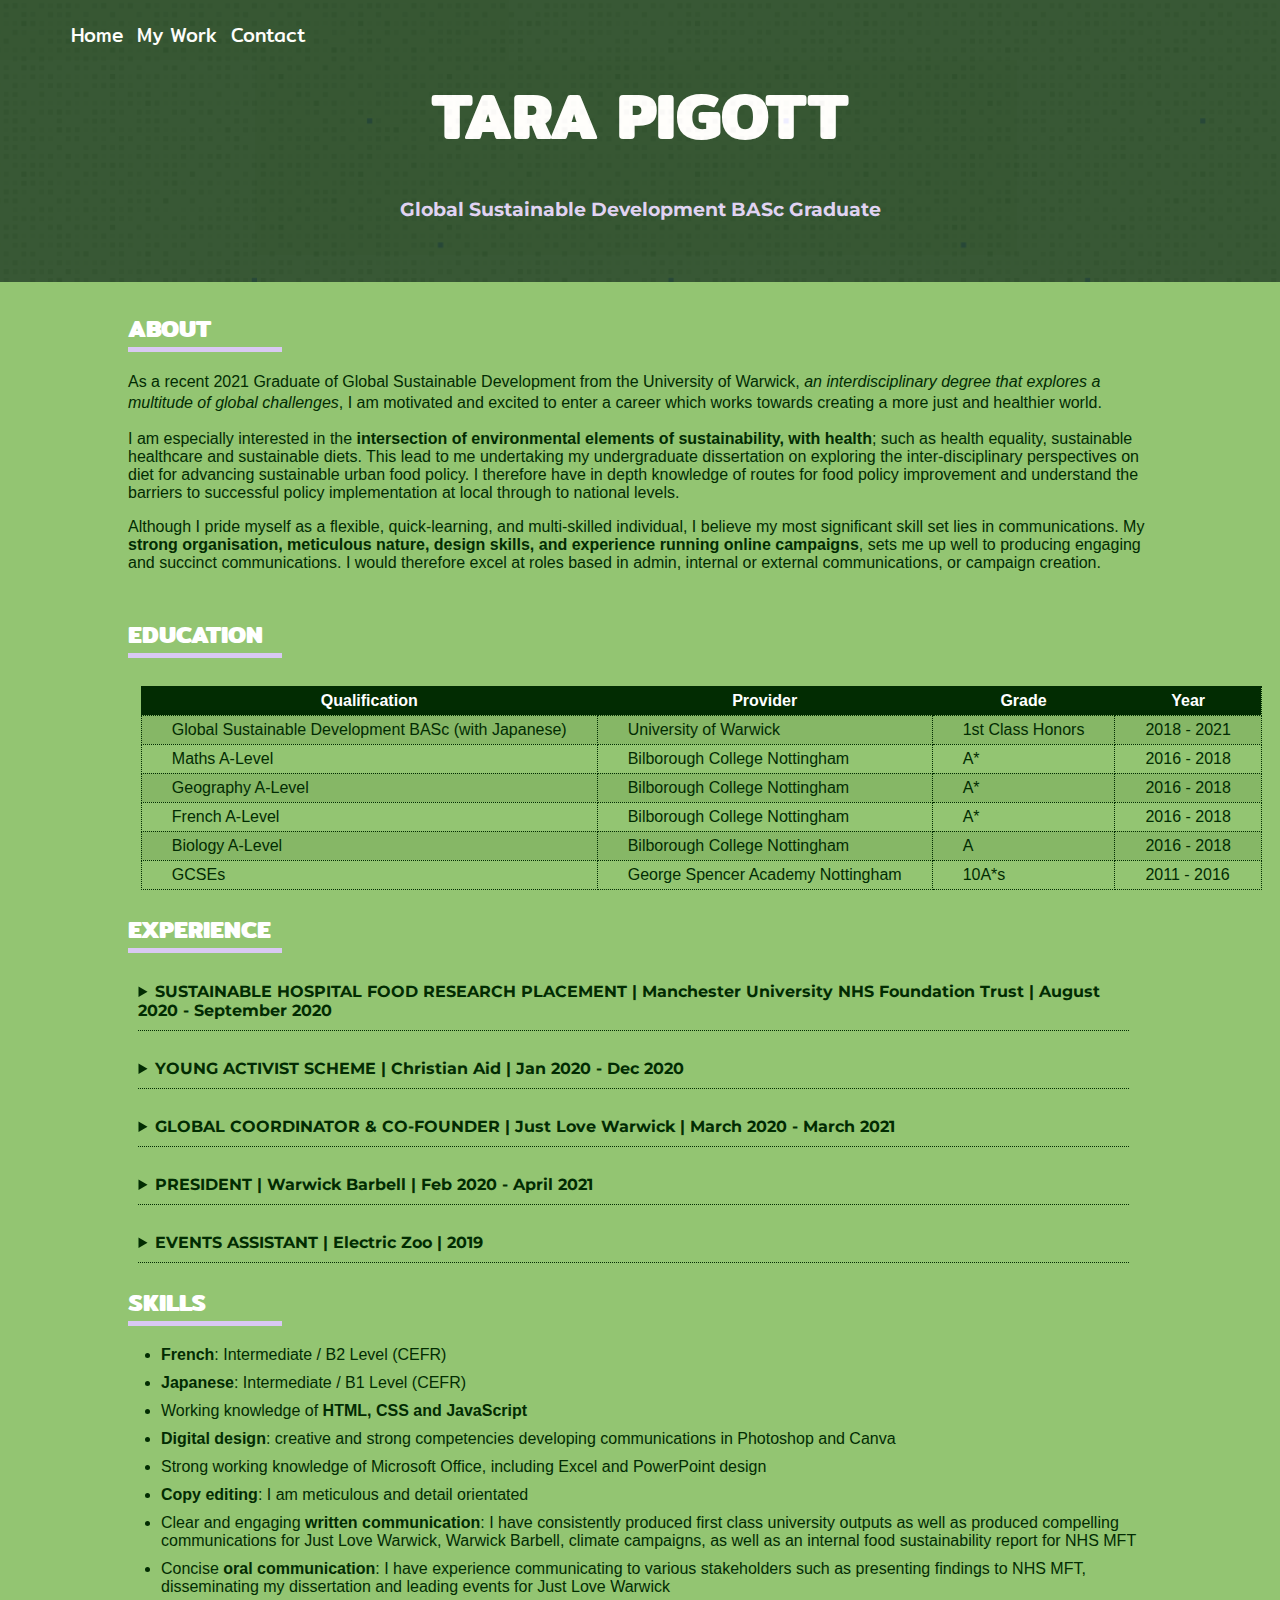
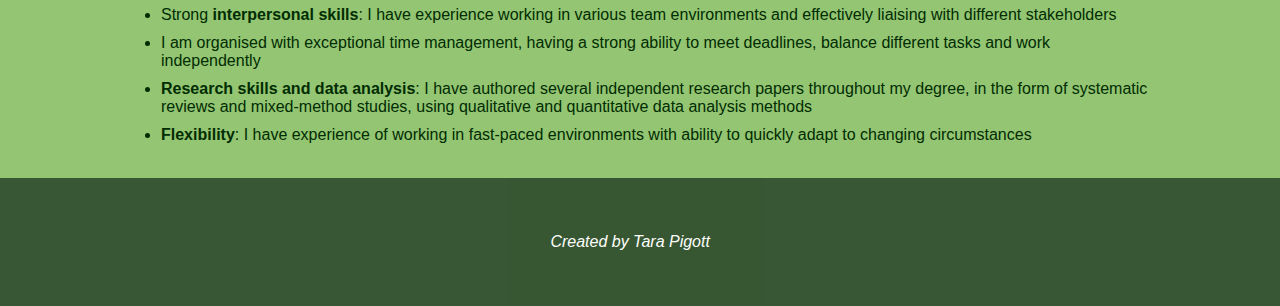
==== commit cdf2c6f7: "edit" ====
--- a/index.html
+++ b/index.html
@@ -40,7 +40,7 @@
         <tr>
             <td>Global Sustainable Development BASc (with Japanese)</td>
             <td>University of Warwick</td>
-            <td>1st Class Honors <i>TBC</i></td>
+            <td>1st Class Honors</td>
             <td>2018 - 2021</td>
 
         </tr>
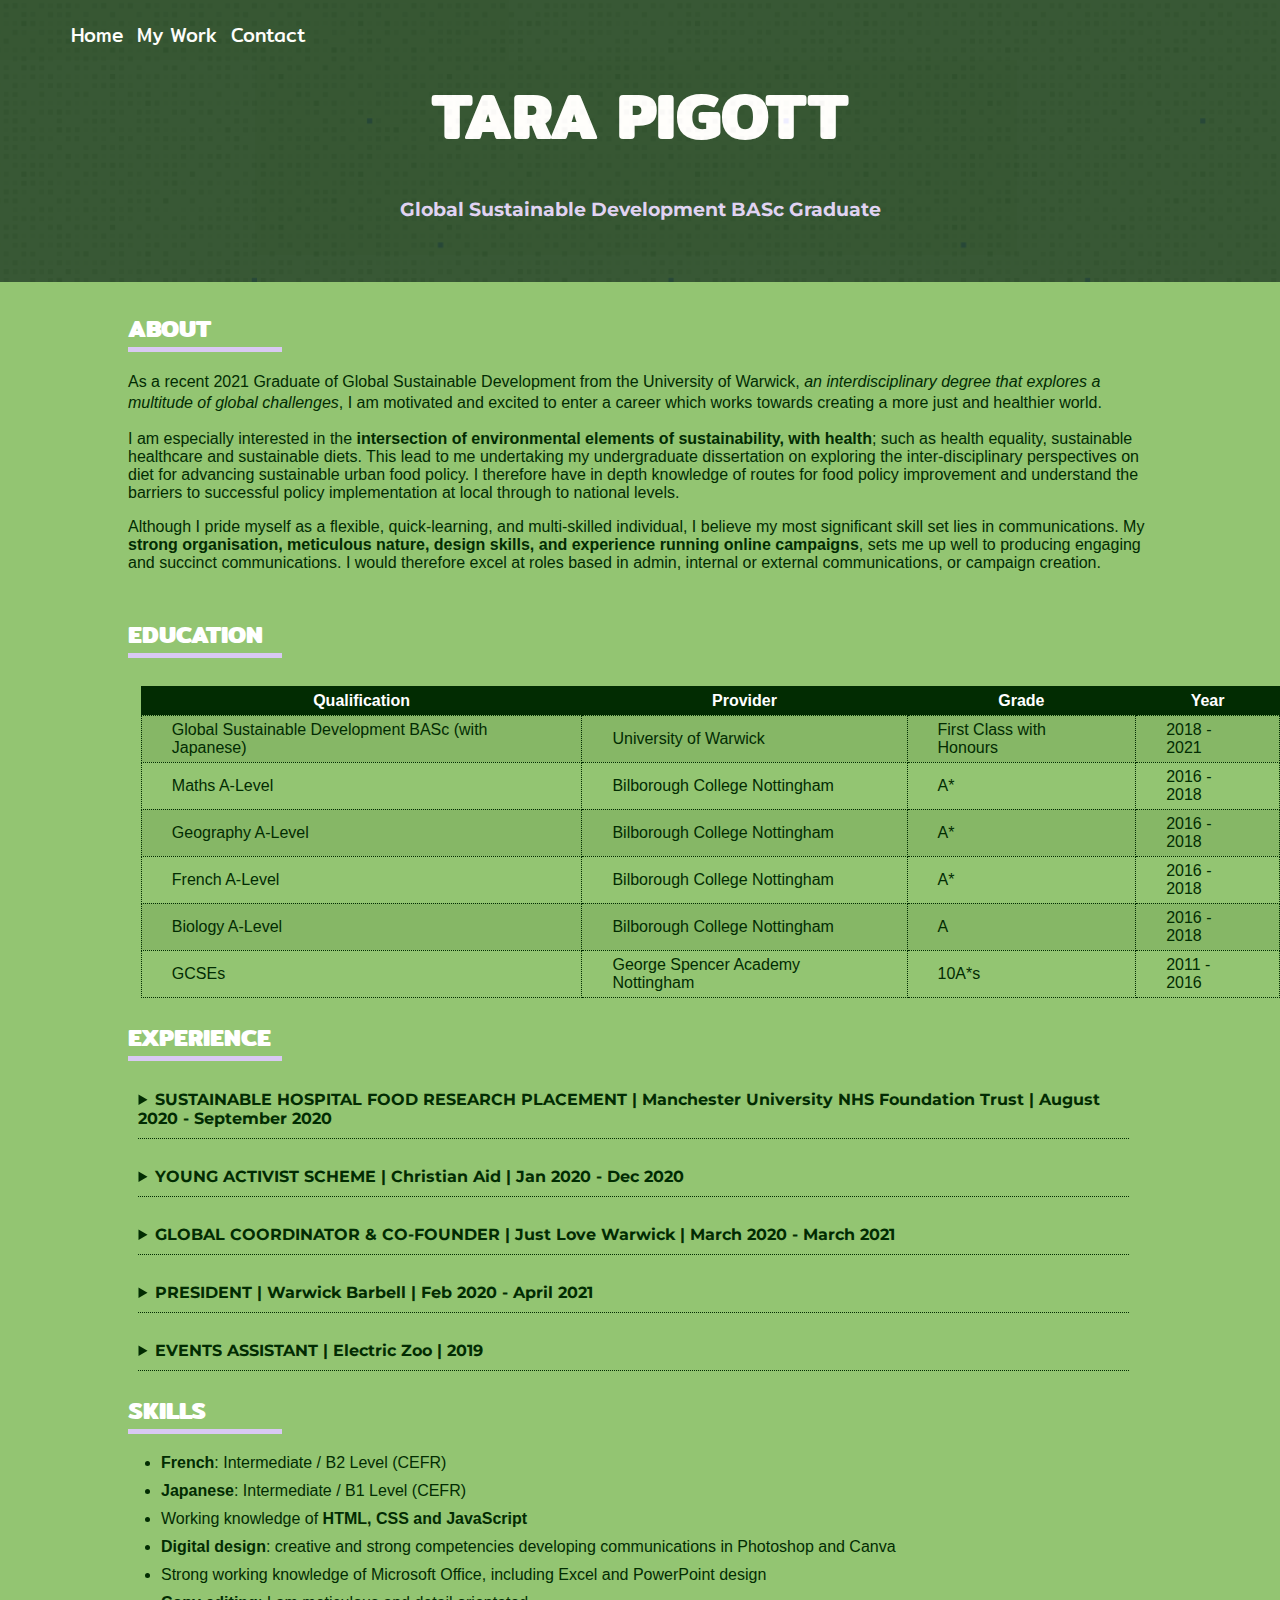
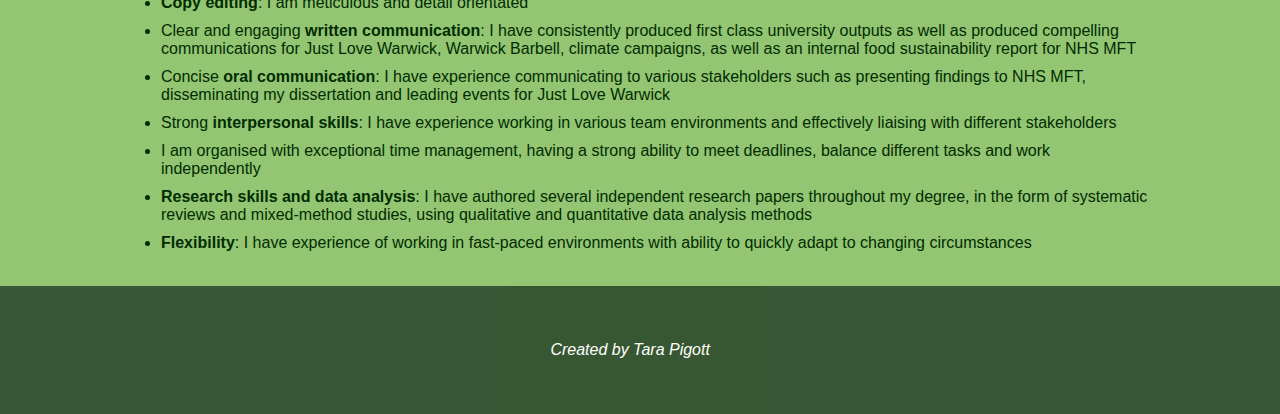
==== commit 0abfc8f3: "edit" ====
--- a/index.html
+++ b/index.html
@@ -40,7 +40,7 @@
         <tr>
             <td>Global Sustainable Development BASc (with Japanese)</td>
             <td>University of Warwick</td>
-            <td>1st Class Honors</td>
+            <td>First Class with Honours</td>
             <td>2018 - 2021</td>
 
         </tr>
